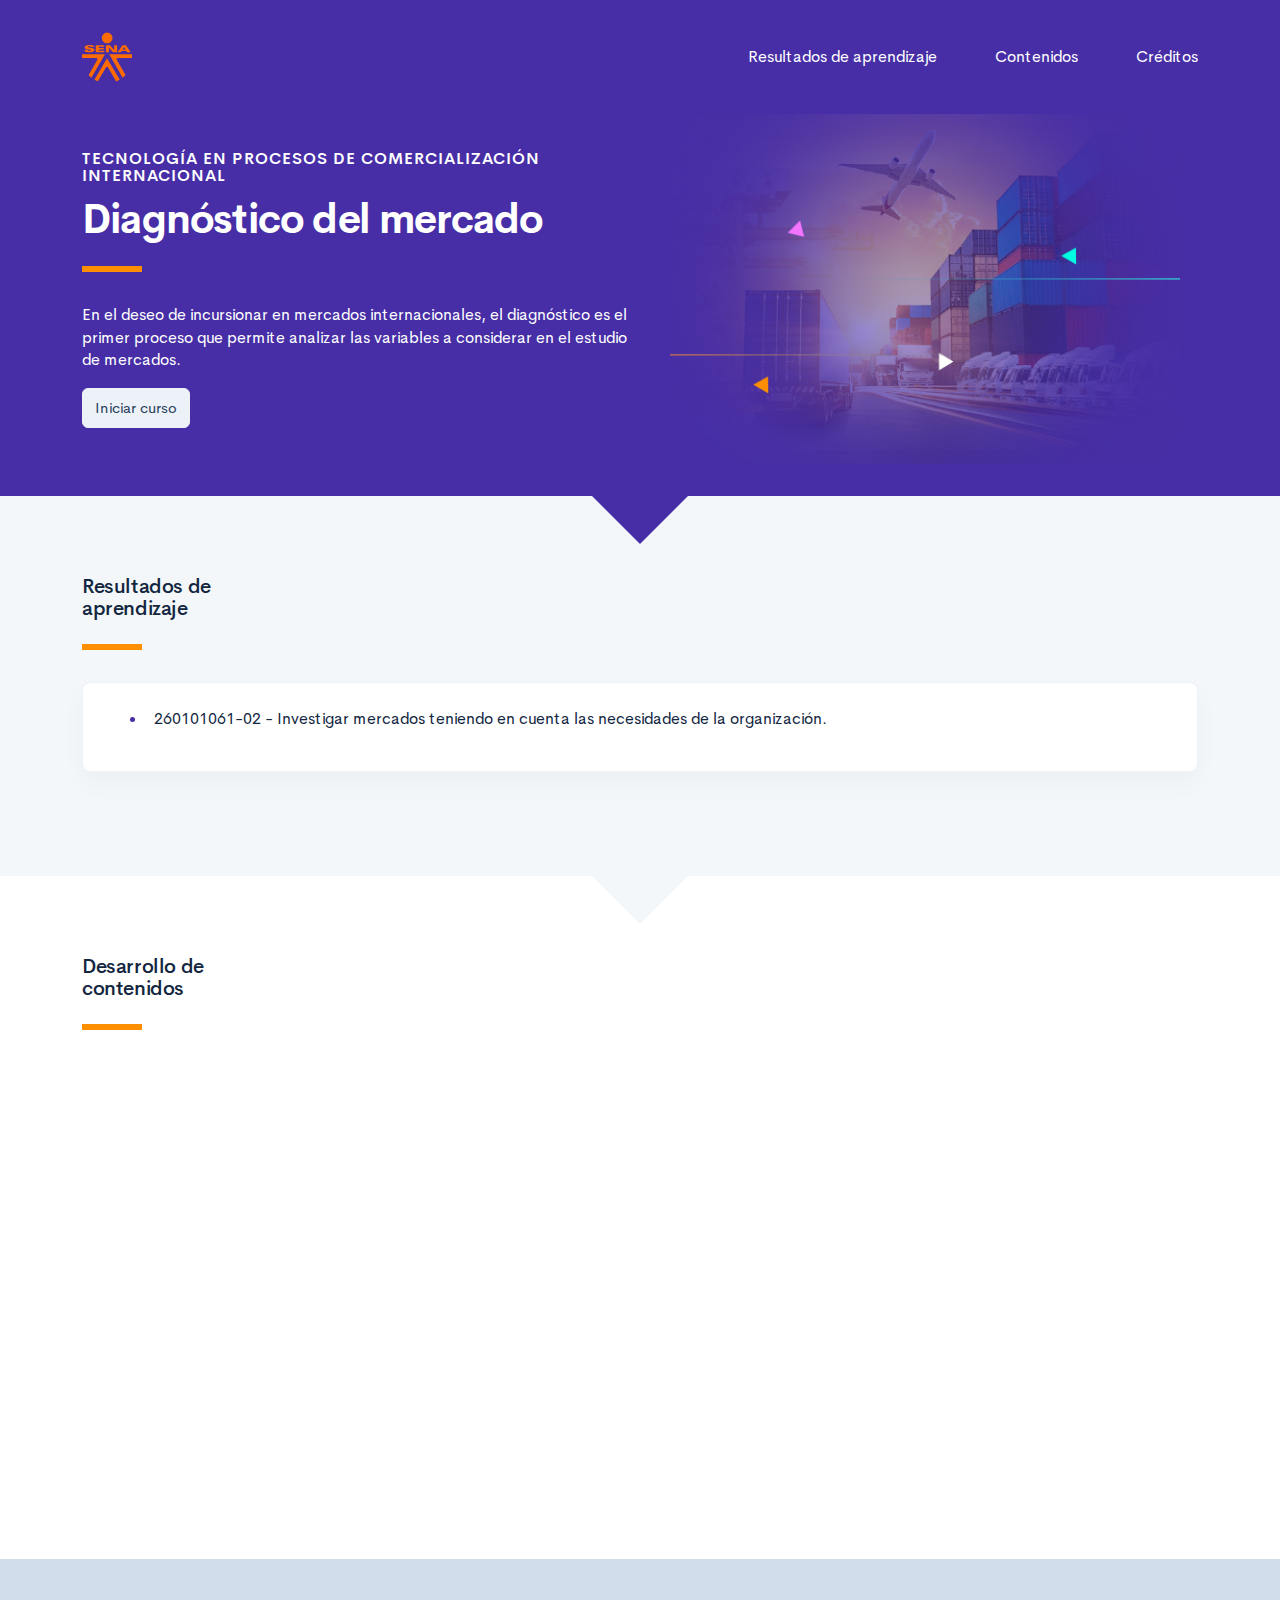
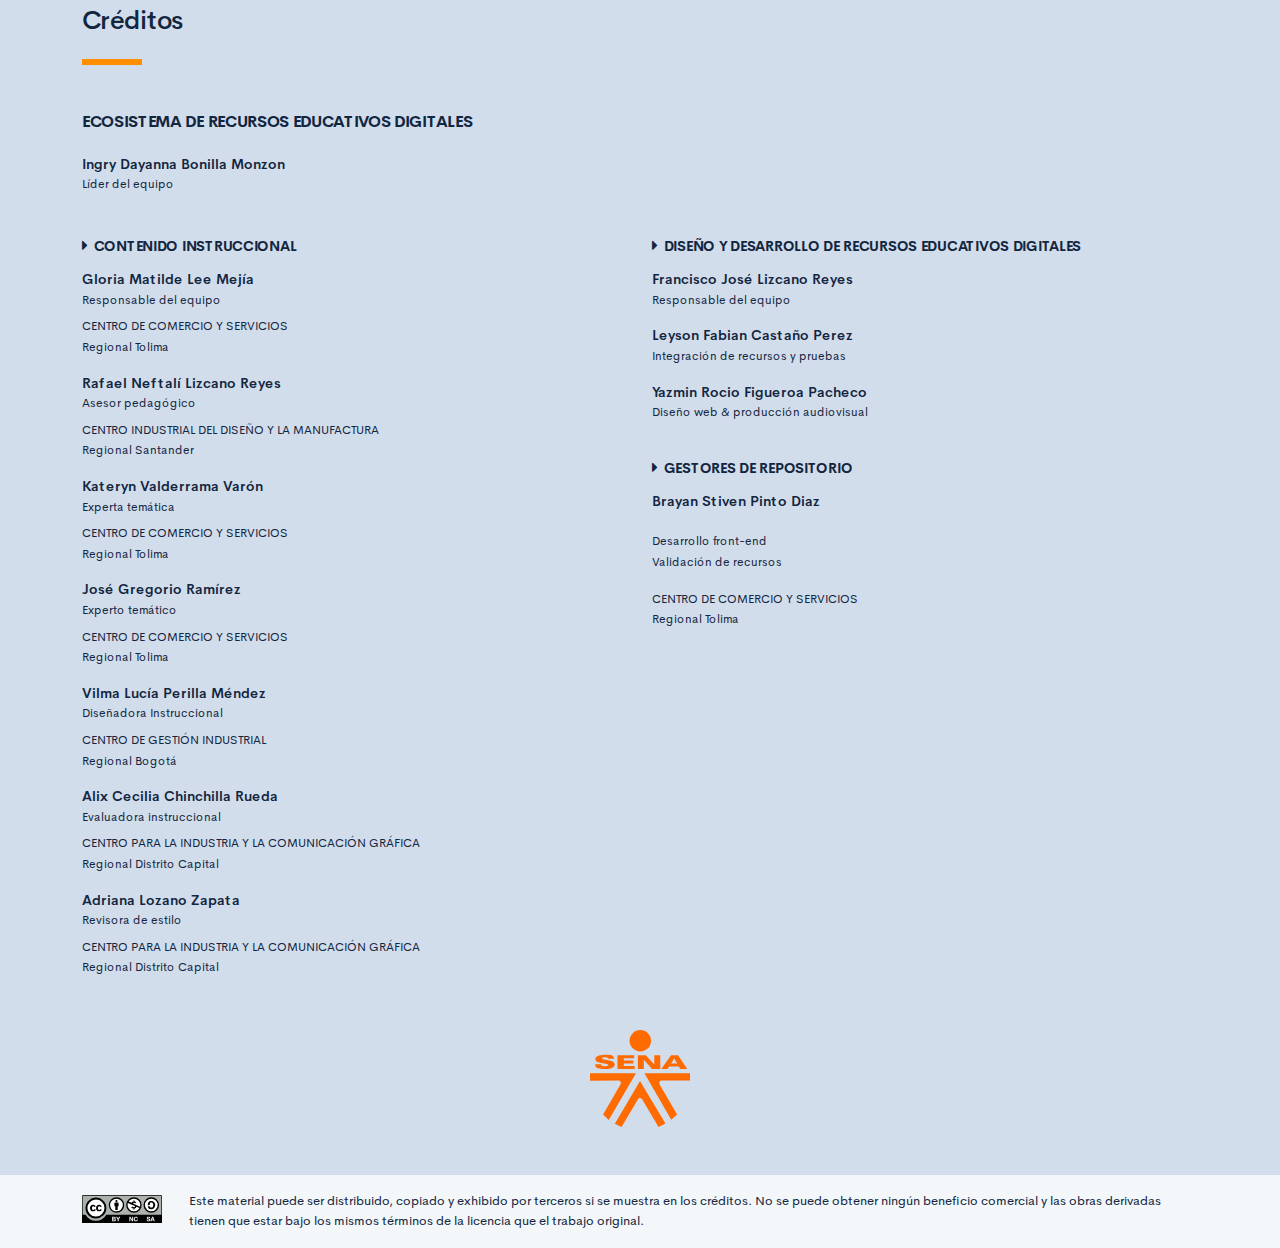
==== public/index.html @ b3762642 "Se realiza el cargue de recurso" ====
<!DOCTYPE html>
<html lang="es">
    <head>
        <meta charset="UTF-8">
        <meta name="viewport" content="width=device-width, user-scalable=no, initial-scale=1.0, maximum-scale=1.0, minimum-scale=1.0">
        <title>Diagnóstico del mercado</title>
        <meta meta name="description" content="En el deseo de incursionar en mercados internacionales, el diagnóstico es el primer proceso que permite analizar las variables a considerar en el estudio de mercados.  ">
        <link rel="icon" type="image/svg+xml" href="assets/images/logos/senaLogo.svg">
        <link rel="stylesheet" href="assets/fonts/feather/feather.css">
        <link rel="stylesheet" href="assets/fonts/fontawesome/css/font-awesome.css">
        <link href="assets/css/fancybox.css" rel="stylesheet">
        <link href="assets/css/animate.css" rel="stylesheet">
        <link rel="stylesheet" href="assets/css/main.css">
    </head>
    <body class="theme-dark page-header-textura" id="page-home">
        <header class="curso-presentacion page-header" id="CursoPresentacion">
            <div class="page-textura">
                <div class="container">
                    <div class="curso-topbar justify-content-center justify-content-md-between"><a class="curso-topbar__logo"><svg xmlns="http://www.w3.org/2000/svg" width="168.273" height="164.177" viewBox="0 0 168.273 164.177">
                                <path id="SENA_LOGO" data-name="SENA LOGO" d="M85.349,1a18.09,18.09,0,1,0,18.09,18.09h0A18.1,18.1,0,0,0,85.349,1ZM25.617,42.983a33.722,33.722,0,0,0-9.386,1.024,11.156,11.156,0,0,0-5.12,2.56A5.346,5.346,0,0,0,10.086,52.2c.683,1.707,2.56,2.9,4.608,3.584,4.437,1.536,9.386,1.877,13.994,2.731a5.1,5.1,0,0,1,2.389,1.024,1.369,1.369,0,0,1-.683,2.048,9.146,9.146,0,0,1-5.291.683A8.354,8.354,0,0,1,20.5,61.244a1.962,1.962,0,0,1-.853-2.389H9.233A7.663,7.663,0,0,0,10.6,63.463a7.59,7.59,0,0,0,4.267,2.389A28.541,28.541,0,0,0,23.4,66.876,52.426,52.426,0,0,0,35,66.023a11.043,11.043,0,0,0,5.8-2.9,5.358,5.358,0,0,0-1.365-8.533,21.267,21.267,0,0,0-5.8-2.048c-3.072-.683-5.973-1.024-9.045-1.536a9.114,9.114,0,0,1-3.072-.853,1.226,1.226,0,0,1,0-2.219,9.369,9.369,0,0,1,4.437-.683,10.554,10.554,0,0,1,4.608.853A1.877,1.877,0,0,1,31.59,49.81h9.9a5.669,5.669,0,0,0-1.195-3.584A8.875,8.875,0,0,0,35.515,43.5c-3.584-.341-6.827-.512-9.9-.512Zm21.333.683V67.217H75.792V62.1H57.531V57.489H73.744V52.54H57.531V48.786H75.109v-5.12Zm47.615,0H81.253V67.217H91.322V51.346l13.824,15.872h13.824V43.666H108.9v15.7Zm42.495,0L120.676,67.217h10.581l2.56-4.267H150.2l2.389,4.267h11.776l-15.53-23.551ZM142.35,49.3l5.12,8.533h-10.41ZM.7,74.044l.171,12.8L49,86.673c2.389.512,3.925,2.048,3.413,5.8l-29.7,51.711,9.557,9.045L78.01,74.044Zm91.646,0L137.4,152.89l9.9-8.874L117.433,92.3c-.512-3.584.853-5.291,3.413-5.8l48.127.171V74.044ZM84.837,87.185,42.512,159.546l11.264,5.461,28.159-47.615a4.283,4.283,0,0,1,2.9-1.195,4.681,4.681,0,0,1,3.072,1.195l28.159,47.786,11.605-5.973Z" transform="translate(-0.7 -1)" fill="#FF6B00" />
                            </svg>
                        </a><a class="curso-topbar__menubar collapsed btn-menu-responsive d-none" data-toggle="collapse" href="#curso-topbar__nav" aria-expanded="false"><span></span><span></span><span></span></a>
                        <nav class="curso-topbar__nav collapse show d-none d-md-block" id="curso-topbar__nav">
                            <ul class="curso-topbar__list">
                                <li class="curso-topbar__item"><a class="curso-topbar__link" href="#ResultadosAprendizaje"><span class="text-white">Resultados de aprendizaje</span></a></li>
                                <li class="curso-topbar__item"><a class="curso-topbar__link" href="#IndiceTematico"><span class="text-white">Contenidos</span></a></li>
                                <li class="curso-topbar__item"><a class="curso-topbar__link" href="#Creditos"><span class="text-white">Créditos</span></a></li>
                            </ul>
                        </nav>
                    </div>
                    <!--include includes/page-home_header.pug                -->
                    <div class="curso-portada">
                        <div class="row align-items-center">
                            <div class="col-12 col-lg-6">
                                <h3 class="curso-subtitulo" id="curso-titulo-componente">TECNOLOGÍA EN PROCESOS DE COMERCIALIZACIÓN INTERNACIONAL</h3>
                                <h1 class="curso-titulo" id="curso-titulo-tema">Diagnóstico del mercado</h1>
                                <div class="brand-line-primary"></div>
                                <p class="curso-descripcion">En el deseo de incursionar en mercados internacionales, el diagnóstico es el primer proceso que permite analizar las variables a considerar en el estudio de mercados. </p><a class="curso-btn-iniciar btn btn-light" href="main.html"><span>Iniciar curso</span></a>
                            </div>
                            <div class="col-12 col-lg-6 text-center">
                                <div class="d-none d-lg-block"><img class="curso-imagen" src="assets/images/header/header_media.png" /></div>
                            </div>
                        </div>
                    </div>
                </div>
            </div>
        </header>
        <section class="curso-resultados section bg-base-light" id="ResultadosAprendizaje">
            <div class="container">
                <h2> Resultados de <br>aprendizaje</h2>
                <div class="brand-line-primary"></div>
                <div class="card resultado-item">
                    <div class="card-body">
                        <ul class="bg-color-dark">
                            <li> <span>260101061-02 - Investigar mercados teniendo en cuenta las necesidades de la organización. </span></li>
                        </ul>
                    </div>
                </div>
            </div>
        </section>
        <section class="curso-indice-tematico section" id="IndiceTematico">
            <div class="container">
                <h2>Desarrollo de <br>contenidos</h2>
                <div class="brand-line-primary"></div>
                <div class="row justify-content-center">
                    <div class="col-12 col-sm-10">
                        <div class="card wow flipInX" data-wow-delay=".4s">
                            <div class="card-body">
                                <ul class="list-group list-group-flush list my-n3 nav-temas">
                                    <li class="list-group-item nav-tema-item">
                                        <div class="row align-items-center">
                                            <div class="col-auto">
                                                <div class="avatar avatar-sm"><span class="nav-tema-item__icon avatar-title font-size-lg bg-secondary-soft rounded-circle text-primary font-weight-bold"> <i class="fa fa-play"></i></span></div>
                                            </div>
                                            <div class="col ml-n2"><span class="nav-tema-item__titulo"> <a href="main.html#page/introduccion/">Introducción</a></span></div>
                                            <div class="col-auto"> <a class="btn btn-light nav-tema-item__btn" href="main.html#page/introduccion/">Ver más</a></div>
                                        </div>
                                    </li>
                                    <li class="list-group-item nav-tema-item">
                                        <div class="row align-items-center">
                                            <div class="col-auto">
                                                <div class="avatar avatar-sm"><span class="nav-tema-item__icon avatar-title font-size-lg bg-secondary-soft rounded-circle text-primary font-weight-bold">1</span></div>
                                            </div>
                                            <div class="col ml-n2"><span class="nav-tema-item__titulo"> <a href="main.html#page/Tecnicas_de_seleccion_de_ideas/">Técnicas de selección de ideas</a></span></div>
                                            <div class="col-auto"> <a class="btn btn-light nav-tema-item__btn" href="main.html#page/Tecnicas_de_seleccion_de_ideas/">Ver más</a></div>
                                        </div>
                                    </li>
                                    <li class="list-group-item nav-tema-item">
                                        <div class="row align-items-center">
                                            <div class="col-auto">
                                                <div class="avatar avatar-sm"><span class="nav-tema-item__icon avatar-title font-size-lg bg-secondary-soft rounded-circle text-primary font-weight-bold">2</span></div>
                                            </div>
                                            <div class="col ml-n2"><span class="nav-tema-item__titulo"> <a href="main.html#page/Diagnostico_del_mercado/">Diagnóstico del mercado</a></span></div>
                                            <div class="col-auto"> <a class="btn btn-light nav-tema-item__btn" href="main.html#page/Diagnostico_del_mercado/">Ver más</a></div>
                                        </div>
                                    </li>
                                    <li class="list-group-item nav-tema-item">
                                        <div class="row align-items-center">
                                            <div class="col-auto">
                                                <div class="avatar avatar-sm"><span class="nav-tema-item__icon avatar-title font-size-lg bg-secondary-soft rounded-circle text-primary font-weight-bold">3</span></div>
                                            </div>
                                            <div class="col ml-n2"><span class="nav-tema-item__titulo"> <a href="main.html#page/Tratados_de_libre_comercio_(TLC)/">Tratados de libre comercio (TLC)</a></span></div>
                                            <div class="col-auto"> <a class="btn btn-light nav-tema-item__btn" href="main.html#page/Tratados_de_libre_comercio_(TLC)/">Ver más</a></div>
                                        </div>
                                    </li>
                                    <li class="list-group-item nav-tema-item">
                                        <div class="row align-items-center">
                                            <div class="col-auto">
                                                <div class="avatar avatar-sm"><span class="nav-tema-item__icon avatar-title font-size-lg bg-secondary-soft rounded-circle text-primary font-weight-bold">4</span></div>
                                            </div>
                                            <div class="col ml-n2"><span class="nav-tema-item__titulo"> <a href="main.html#page/Introduccion_al_plan_de_mercadeo/">Introducción al plan de mercadeo</a></span></div>
                                            <div class="col-auto"> <a class="btn btn-light nav-tema-item__btn" href="main.html#page/Introduccion_al_plan_de_mercadeo/">Ver más</a></div>
                                        </div>
                                    </li>
                                </ul>
                            </div>
                        </div>
                    </div>
                </div>
            </div>
        </section>
        <footer class="footer" id="Creditos">
            <div class="container">
                <h1>Créditos</h1>
                <div class="brand-line-primary"></div>
                <div class="row">
                    <div class="col-12 col-md-5">
                        <h3 class="footer-subtitulo mb-4">ECOSISTEMA DE RECURSOS EDUCATIVOS DIGITALES</h3>
                        <p class="footer-texto mb-2"><strong>Ingry Dayanna Bonilla Monzon</strong><br /><span class="text-small">Líder del equipo</span></p>
                    </div>
                </div>
                <div class="row mt-5">
                    <div class="col-12 col-md-6">
                        <h4 class="footer-subtitulo-2 mt-0">
                            <div class="fa fa-caret-right mr-2"></div>Contenido Instruccional
                        </h4>
                        <p class="footer-texto mb-2"><strong>Gloria Matilde Lee Mejía </strong><br /><span class="text-small">Responsable del equipo</span></p>
                        <p class="footer-texto"><span class="text-small text-uppercase">Centro de Comercio y Servicios</span><br /><span class="text-small">Regional Tolima</span></p>
                        <p class="footer-texto mb-2"><strong>Rafael Neftalí Lizcano Reyes</strong><br /><span class="text-small">Asesor pedagógico<br /></span></p>
                        <p class="footer-texto"><span class="text-small text-uppercase">CENTRO INDUSTRIAL DEL DISEÑO Y LA MANUFACTURA</span><br /><span class="text-small">Regional Santander</span></p>
                        <p class="footer-texto mb-2"><strong>Kateryn Valderrama Varón</strong><br /><span class="text-small">Experta temática<br /></span></p>
                        <p class="footer-texto"><span class="text-small text-uppercase">Centro de Comercio y servicios </span><br /><span class="text-small">Regional Tolima</span></p>
                        <p class="footer-texto mb-2"><strong>José Gregorio Ramírez</strong><br /><span class="text-small">Experto temático<br /></span></p>
                        <p class="footer-texto"><span class="text-small text-uppercase">Centro de Comercio y servicios </span><br /><span class="text-small">Regional Tolima</span></p>
                        <p class="footer-texto mb-2"><strong>Vilma Lucía Perilla Méndez</strong><br /><span class="text-small">Diseñadora Instruccional<br /></span></p>
                        <p class="footer-texto"><span class="text-small text-uppercase">Centro de Gestión Industrial</span><br /><span class="text-small">Regional Bogotá</span></p>
                        <p class="footer-texto mb-2"><strong>Alix Cecilia Chinchilla Rueda</strong><br /><span class="text-small">Evaluadora instruccional<br /></span></p>
                        <p class="footer-texto"><span class="text-small text-uppercase">Centro para la Industria y la Comunicación Gráfica</span><br /><span class="text-small">Regional Distrito Capital</span></p>
                        <p class="footer-texto mb-2"><strong>Adriana Lozano Zapata</strong><br /><span class="text-small">Revisora de estilo<br /></span></p>
                        <p class="footer-texto"><span class="text-small text-uppercase">Centro para la Industria y la Comunicación Gráfica</span><br /><span class="text-small">Regional Distrito Capital</span></p>
                    </div>
                    <div class="col-12 col-md-6">
                        <h4 class="footer-subtitulo-2 mt-0">
                            <div class="fa fa-caret-right mr-2"></div>Diseño y desarrollo de recursos educativos digitales
                        </h4>
                        <p class="footer-texto"><strong>Francisco José Lizcano Reyes </strong><br /><span class="text-small">Responsable del equipo<br /></span></p>
                        <p class="footer-texto"><strong>Leyson Fabian Castaño Perez</strong><br /><span class="text-small">Integración de recursos y pruebas<br /></span></p>
                        <p class="footer-texto"><strong>Yazmin Rocio Figueroa Pacheco</strong><br /> <span class="text-small">Diseño web & producción audiovisual<br /></span></p>
                        <h4 class="footer-subtitulo-2 mt-5">
                            <div class="fa fa-caret-right mr-2"></div>Gestores de repositorio
                        </h4>
                        <p class="footer-texto"><strong>Brayan Stiven Pinto Diaz</strong><br /><br /><span class="text-small">Desarrollo front-end<br /></span><span class="text-small">Validación de recursos<br /></span></p>
                        <p class="footer-texto"><span class="text-small text-uppercase">Centro de comercio y servicios</span><br /><span class="text-small">Regional Tolima</span></p>
                    </div>
                </div>
                <div class="row justify-content-center align-items-center mt-5"><img src="assets/images/logos/senaLogo.svg" style="max-width:100px" /></div>
            </div>
        </footer>
        <section id="cc">
            <div class="container">
                <div class="d-flex flex-column flex-sm-row"><span class="pr-3"><i class="icon cc"></i></span><span>Este material puede ser distribuido, copiado y exhibido por terceros si se muestra en los créditos. No se puede obtener ningún beneficio comercial y las obras derivadas tienen que estar bajo los mismos términos de la licencia que el trabajo original.</span></div>
            </div>
        </section>
        <script src="assets/js/vendor.js"></script>
        <script src="assets/js/global.js"> </script>
        <script src="assets/js/pages.js"></script>
    </body>
</html>
---- public/assets/fonts/feather/feather.css ----
@font-face {
  font-family: 'Feather';
  src:
    url('fonts/Feather.ttf?sdxovp') format('truetype'),
    url('fonts/Feather.woff?sdxovp') format('woff'),
    url('fonts/Feather.svg?sdxovp#Feather') format('svg');
  font-weight: normal;
  font-style: normal;
}

.fe {
  /* use !important to prevent issues with browser extensions that change fonts */
  font-family: 'Feather' !important;
  speak: none;
  font-style: normal;
  font-weight: normal;
  font-variant: normal;
  text-transform: none;
  line-height: 1;

  /* Better Font Rendering =========== */
  -webkit-font-smoothing: antialiased;
  -moz-osx-font-smoothing: grayscale;
}

.fe-activity:before {
  content: "\e900";
}
.fe-airplay:before {
  content: "\e901";
}
.fe-alert-circle:before {
  content: "\e902";
}
.fe-alert-octagon:before {
  content: "\e903";
}
.fe-alert-triangle:before {
  content: "\e904";
}
.fe-align-center:before {
  content: "\e905";
}
.fe-align-justify:before {
  content: "\e906";
}
.fe-align-left:before {
  content: "\e907";
}
.fe-align-right:before {
  content: "\e908";
}
.fe-anchor:before {
  content: "\e909";
}
.fe-aperture:before {
  content: "\e90a";
}
.fe-archive:before {
  content: "\e90b";
}
.fe-arrow-down:before {
  content: "\e90c";
}
.fe-arrow-down-circle:before {
  content: "\e90d";
}
.fe-arrow-down-left:before {
  content: "\e90e";
}
.fe-arrow-down-right:before {
  content: "\e90f";
}
.fe-arrow-left:before {
  content: "\e910";
}
.fe-arrow-left-circle:before {
  content: "\e911";
}
.fe-arrow-right:before {
  content: "\e912";
}
.fe-arrow-right-circle:before {
  content: "\e913";
}
.fe-arrow-up:before {
  content: "\e914";
}
.fe-arrow-up-circle:before {
  content: "\e915";
}
.fe-arrow-up-left:before {
  content: "\e916";
}
.fe-arrow-up-right:before {
  content: "\e917";
}
.fe-at-sign:before {
  content: "\e918";
}
.fe-award:before {
  content: "\e919";
}
.fe-bar-chart:before {
  content: "\e91a";
}
.fe-bar-chart-2:before {
  content: "\e91b";
}
.fe-battery:before {
  content: "\e91c";
}
.fe-battery-charging:before {
  content: "\e91d";
}
.fe-bell:before {
  content: "\e91e";
}
.fe-bell-off:before {
  content: "\e91f";
}
.fe-bluetooth:before {
  content: "\e920";
}
.fe-bold:before {
  content: "\e921";
}
.fe-book:before {
  content: "\e922";
}
.fe-book-open:before {
  content: "\e923";
}
.fe-bookmark:before {
  content: "\e924";
}
.fe-box:before {
  content: "\e925";
}
.fe-briefcase:before {
  content: "\e926";
}
.fe-calendar:before {
  content: "\e927";
}
.fe-camera:before {
  content: "\e928";
}
.fe-camera-off:before {
  content: "\e929";
}
.fe-cast:before {
  content: "\e92a";
}
.fe-check:before {
  content: "\e92b";
}
.fe-check-circle:before {
  content: "\e92c";
}
.fe-check-square:before {
  content: "\e92d";
}
.fe-chevron-down:before {
  content: "\e92e";
}
.fe-chevron-left:before {
  content: "\e92f";
}
.fe-chevron-right:before {
  content: "\e930";
}
.fe-chevron-up:before {
  content: "\e931";
}
.fe-chevrons-down:before {
  content: "\e932";
}
.fe-chevrons-left:before {
  content: "\e933";
}
.fe-chevrons-right:before {
  content: "\e934";
}
.fe-chevrons-up:before {
  content: "\e935";
}
.fe-chrome:before {
  content: "\e936";
}
.fe-circle:before {
  content: "\e937";
}
.fe-clipboard:before {
  content: "\e938";
}
.fe-clock:before {
  content: "\e939";
}
.fe-cloud:before {
  content: "\e93a";
}
.fe-cloud-drizzle:before {
  content: "\e93b";
}
.fe-cloud-lightning:before {
  content: "\e93c";
}
.fe-cloud-off:before {
  content: "\e93d";
}
.fe-cloud-rain:before {
  content: "\e93e";
}
.fe-cloud-snow:before {
  content: "\e93f";
}
.fe-code:before {
  content: "\e940";
}
.fe-codepen:before {
  content: "\e941";
}
.fe-command:before {
  content: "\e942";
}
.fe-compass:before {
  content: "\e943";
}
.fe-copy:before {
  content: "\e944";
}
.fe-corner-down-left:before {
  content: "\e945";
}
.fe-corner-down-right:before {
  content: "\e946";
}
.fe-corner-left-down:before {
  content: "\e947";
}
.fe-corner-left-up:before {
  content: "\e948";
}
.fe-corner-right-down:before {
  content: "\e949";
}
.fe-corner-right-up:before {
  content: "\e94a";
}
.fe-corner-up-left:before {
  content: "\e94b";
}
.fe-corner-up-right:before {
  content: "\e94c";
}
.fe-cpu:before {
  content: "\e94d";
}
.fe-credit-card:before {
  content: "\e94e";
}
.fe-crop:before {
  content: "\e94f";
}
.fe-crosshair:before {
  content: "\e950";
}
.fe-database:before {
  content: "\e951";
}
.fe-delete:before {
  content: "\e952";
}
.fe-disc:before {
  content: "\e953";
}
.fe-dollar-sign:before {
  content: "\e954";
}
.fe-download:before {
  content: "\e955";
}
.fe-download-cloud:before {
  content: "\e956";
}
.fe-droplet:before {
  content: "\e957";
}
.fe-edit:before {
  content: "\e958";
}
.fe-edit-2:before {
  content: "\e959";
}
.fe-edit-3:before {
  content: "\e95a";
}
.fe-external-link:before {
  content: "\e95b";
}
.fe-eye:before {
  content: "\e95c";
}
.fe-eye-off:before {
  content: "\e95d";
}
.fe-facebook:before {
  content: "\e95e";
}
.fe-fast-forward:before {
  content: "\e95f";
}
.fe-feather:before {
  content: "\e960";
}
.fe-file:before {
  content: "\e961";
}
.fe-file-minus:before {
  content: "\e962";
}
.fe-file-plus:before {
  content: "\e963";
}
.fe-file-text:before {
  content: "\e964";
}
.fe-film:before {
  content: "\e965";
}
.fe-filter:before {
  content: "\e966";
}
.fe-flag:before {
  content: "\e967";
}
.fe-folder:before {
  content: "\e968";
}
.fe-folder-minus:before {
  content: "\e969";
}
.fe-folder-plus:before {
  content: "\e96a";
}
.fe-gift:before {
  content: "\e96b";
}
.fe-git-branch:before {
  content: "\e96c";
}
.fe-git-commit:before {
  content: "\e96d";
}
.fe-git-merge:before {
  content: "\e96e";
}
.fe-git-pull-request:before {
  content: "\e96f";
}
.fe-github:before {
  content: "\e970";
}
.fe-gitlab:before {
  content: "\e971";
}
.fe-globe:before {
  content: "\e972";
}
.fe-grid:before {
  content: "\e973";
}
.fe-hard-drive:before {
  content: "\e974";
}
.fe-hash:before {
  content: "\e975";
}
.fe-headphones:before {
  content: "\e976";
}
.fe-heart:before {
  content: "\e977";
}
.fe-help-circle:before {
  content: "\e978";
}
.fe-home:before {
  content: "\e979";
}
.fe-image:before {
  content: "\e97a";
}
.fe-inbox:before {
  content: "\e97b";
}
.fe-info:before {
  content: "\e97c";
}
.fe-instagram:before {
  content: "\e97d";
}
.fe-italic:before {
  content: "\e97e";
}
.fe-layers:before {
  content: "\e97f";
}
.fe-layout:before {
  content: "\e980";
}
.fe-life-buoy:before {
  content: "\e981";
}
.fe-link:before {
  content: "\e982";
}
.fe-link-2:before {
  content: "\e983";
}
.fe-linkedin:before {
  content: "\e984";
}
.fe-list:before {
  content: "\e985";
}
.fe-loader:before {
  content: "\e986";
}
.fe-lock:before {
  content: "\e987";
}
.fe-log-in:before {
  content: "\e988";
}
.fe-log-out:before {
  content: "\e989";
}
.fe-mail:before {
  content: "\e98a";
}
.fe-map:before {
  content: "\e98b";
}
.fe-map-pin:before {
  content: "\e98c";
}
.fe-maximize:before {
  content: "\e98d";
}
.fe-maximize-2:before {
  content: "\e98e";
}
.fe-menu:before {
  content: "\e98f";
}
.fe-message-circle:before {
  content: "\e990";
}
.fe-message-square:before {
  content: "\e991";
}
.fe-mic:before {
  content: "\e992";
}
.fe-mic-off:before {
  content: "\e993";
}
.fe-minimize:before {
  content: "\e994";
}
.fe-minimize-2:before {
  content: "\e995";
}
.fe-minus:before {
  content: "\e996";
}
.fe-minus-circle:before {
  content: "\e997";
}
.fe-minus-square:before {
  content: "\e998";
}
.fe-monitor:before {
  content: "\e999";
}
.fe-moon:before {
  content: "\e99a";
}
.fe-more-horizontal:before {
  content: "\e99b";
}
.fe-more-vertical:before {
  content: "\e99c";
}
.fe-move:before {
  content: "\e99d";
}
.fe-music:before {
  content: "\e99e";
}
.fe-navigation:before {
  content: "\e99f";
}
.fe-navigation-2:before {
  content: "\e9a0";
}
.fe-octagon:before {
  content: "\e9a1";
}
.fe-package:before {
  content: "\e9a2";
}
.fe-paperclip:before {
  content: "\e9a3";
}
.fe-pause:before {
  content: "\e9a4";
}
.fe-pause-circle:before {
  content: "\e9a5";
}
.fe-percent:before {
  content: "\e9a6";
}
.fe-phone:before {
  content: "\e9a7";
}
.fe-phone-call:before {
  content: "\e9a8";
}
.fe-phone-forwarded:before {
  content: "\e9a9";
}
.fe-phone-incoming:before {
  content: "\e9aa";
}
.fe-phone-missed:before {
  content: "\e9ab";
}
.fe-phone-off:before {
  content: "\e9ac";
}
.fe-phone-outgoing:before {
  content: "\e9ad";
}
.fe-pie-chart:before {
  content: "\e9ae";
}
.fe-play:before {
  content: "\e9af";
}
.fe-play-circle:before {
  content: "\e9b0";
}
.fe-plus:before {
  content: "\e9b1";
}
.fe-plus-circle:before {
  content: "\e9b2";
}
.fe-plus-square:before {
  content: "\e9b3";
}
.fe-pocket:before {
  content: "\e9b4";
}
.fe-power:before {
  content: "\e9b5";
}
.fe-printer:before {
  content: "\e9b6";
}
.fe-radio:before {
  content: "\e9b7";
}
.fe-refresh-ccw:before {
  content: "\e9b8";
}
.fe-refresh-cw:before {
  content: "\e9b9";
}
.fe-repeat:before {
  content: "\e9ba";
}
.fe-rewind:before {
  content: "\e9bb";
}
.fe-rotate-ccw:before {
  content: "\e9bc";
}
.fe-rotate-cw:before {
  content: "\e9bd";
}
.fe-rss:before {
  content: "\e9be";
}
.fe-save:before {
  content: "\e9bf";
}
.fe-scissors:before {
  content: "\e9c0";
}
.fe-search:before {
  content: "\e9c1";
}
.fe-send:before {
  content: "\e9c2";
}
.fe-server:before {
  content: "\e9c3";
}
.fe-settings:before {
  content: "\e9c4";
}
.fe-share:before {
  content: "\e9c5";
}
.fe-share-2:before {
  content: "\e9c6";
}
.fe-shield:before {
  content: "\e9c7";
}
.fe-shield-off:before {
  content: "\e9c8";
}
.fe-shopping-bag:before {
  content: "\e9c9";
}
.fe-shopping-cart:before {
  content: "\e9ca";
}
.fe-shuffle:before {
  content: "\e9cb";
}
.fe-sidebar:before {
  content: "\e9cc";
}
.fe-skip-back:before {
  content: "\e9cd";
}
.fe-skip-forward:before {
  content: "\e9ce";
}
.fe-slack:before {
  content: "\e9cf";
}
.fe-slash:before {
  content: "\e9d0";
}
.fe-sliders:before {
  content: "\e9d1";
}
.fe-smartphone:before {
  content: "\e9d2";
}
.fe-speaker:before {
  content: "\e9d3";
}
.fe-square:before {
  content: "\e9d4";
}
.fe-star:before {
  content: "\e9d5";
}
.fe-stop-circle:before {
  content: "\e9d6";
}
.fe-sun:before {
  content: "\e9d7";
}
.fe-sunrise:before {
  content: "\e9d8";
}
.fe-sunset:before {
  content: "\e9d9";
}
.fe-tablet:before {
  content: "\e9da";
}
.fe-tag:before {
  content: "\e9db";
}
.fe-target:before {
  content: "\e9dc";
}
.fe-terminal:before {
  content: "\e9dd";
}
.fe-thermometer:before {
  content: "\e9de";
}
.fe-thumbs-down:before {
  content: "\e9df";
}
.fe-thumbs-up:before {
  content: "\e9e0";
}
.fe-toggle-left:before {
  content: "\e9e1";
}
.fe-toggle-right:before {
  content: "\e9e2";
}
.fe-trash:before {
  content: "\e9e3";
}
.fe-trash-2:before {
  content: "\e9e4";
}
.fe-trending-down:before {
  content: "\e9e5";
}
.fe-trending-up:before {
  content: "\e9e6";
}
.fe-triangle:before {
  content: "\e9e7";
}
.fe-truck:before {
  content: "\e9e8";
}
.fe-tv:before {
  content: "\e9e9";
}
.fe-twitter:before {
  content: "\e9ea";
}
.fe-type:before {
  content: "\e9eb";
}
.fe-umbrella:before {
  content: "\e9ec";
}
.fe-underline:before {
  content: "\e9ed";
}
.fe-unlock:before {
  content: "\e9ee";
}
.fe-upload:before {
  content: "\e9ef";
}
.fe-upload-cloud:before {
  content: "\e9f0";
}
.fe-user:before {
  content: "\e9f1";
}
.fe-user-check:before {
  content: "\e9f2";
}
.fe-user-minus:before {
  content: "\e9f3";
}
.fe-user-plus:before {
  content: "\e9f4";
}
.fe-user-x:before {
  content: "\e9f5";
}
.fe-users:before {
  content: "\e9f6";
}
.fe-video:before {
  content: "\e9f7";
}
.fe-video-off:before {
  content: "\e9f8";
}
.fe-voicemail:before {
  content: "\e9f9";
}
.fe-volume:before {
  content: "\e9fa";
}
.fe-volume-1:before {
  content: "\e9fb";
}
.fe-volume-2:before {
  content: "\e9fc";
}
.fe-volume-x:before {
  content: "\e9fd";
}
.fe-watch:before {
  content: "\e9fe";
}
.fe-wifi:before {
  content: "\e9ff";
}
.fe-wifi-off:before {
  content: "\ea00";
}
.fe-wind:before {
  content: "\ea01";
}
.fe-x:before {
  content: "\ea02";
}
.fe-x-circle:before {
  content: "\ea03";
}
.fe-x-square:before {
  content: "\ea04";
}
.fe-youtube:before {
  content: "\ea05";
}
.fe-zap:before {
  content: "\ea06";
}
.fe-zap-off:before {
  content: "\ea07";
}
.fe-zoom-in:before {
  content: "\ea08";
}
.fe-zoom-out:before {
  content: "\ea09";
}
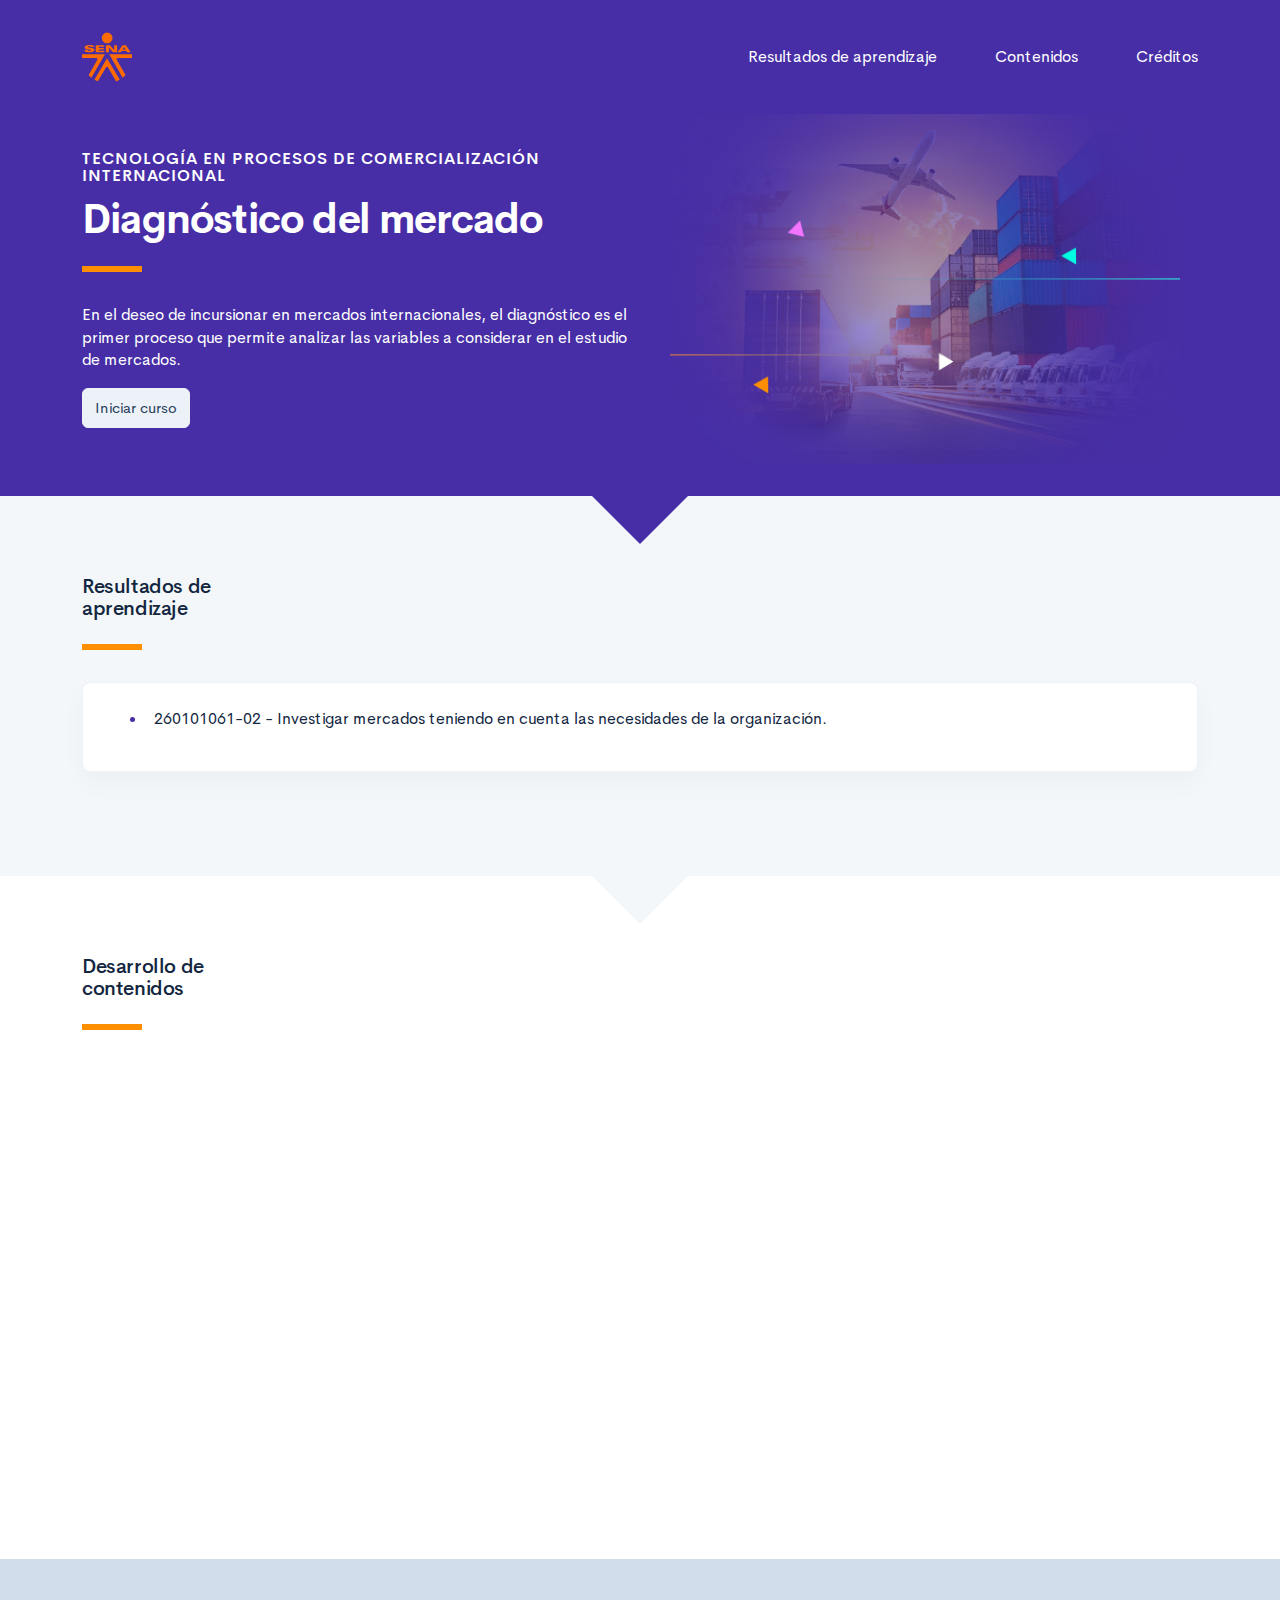
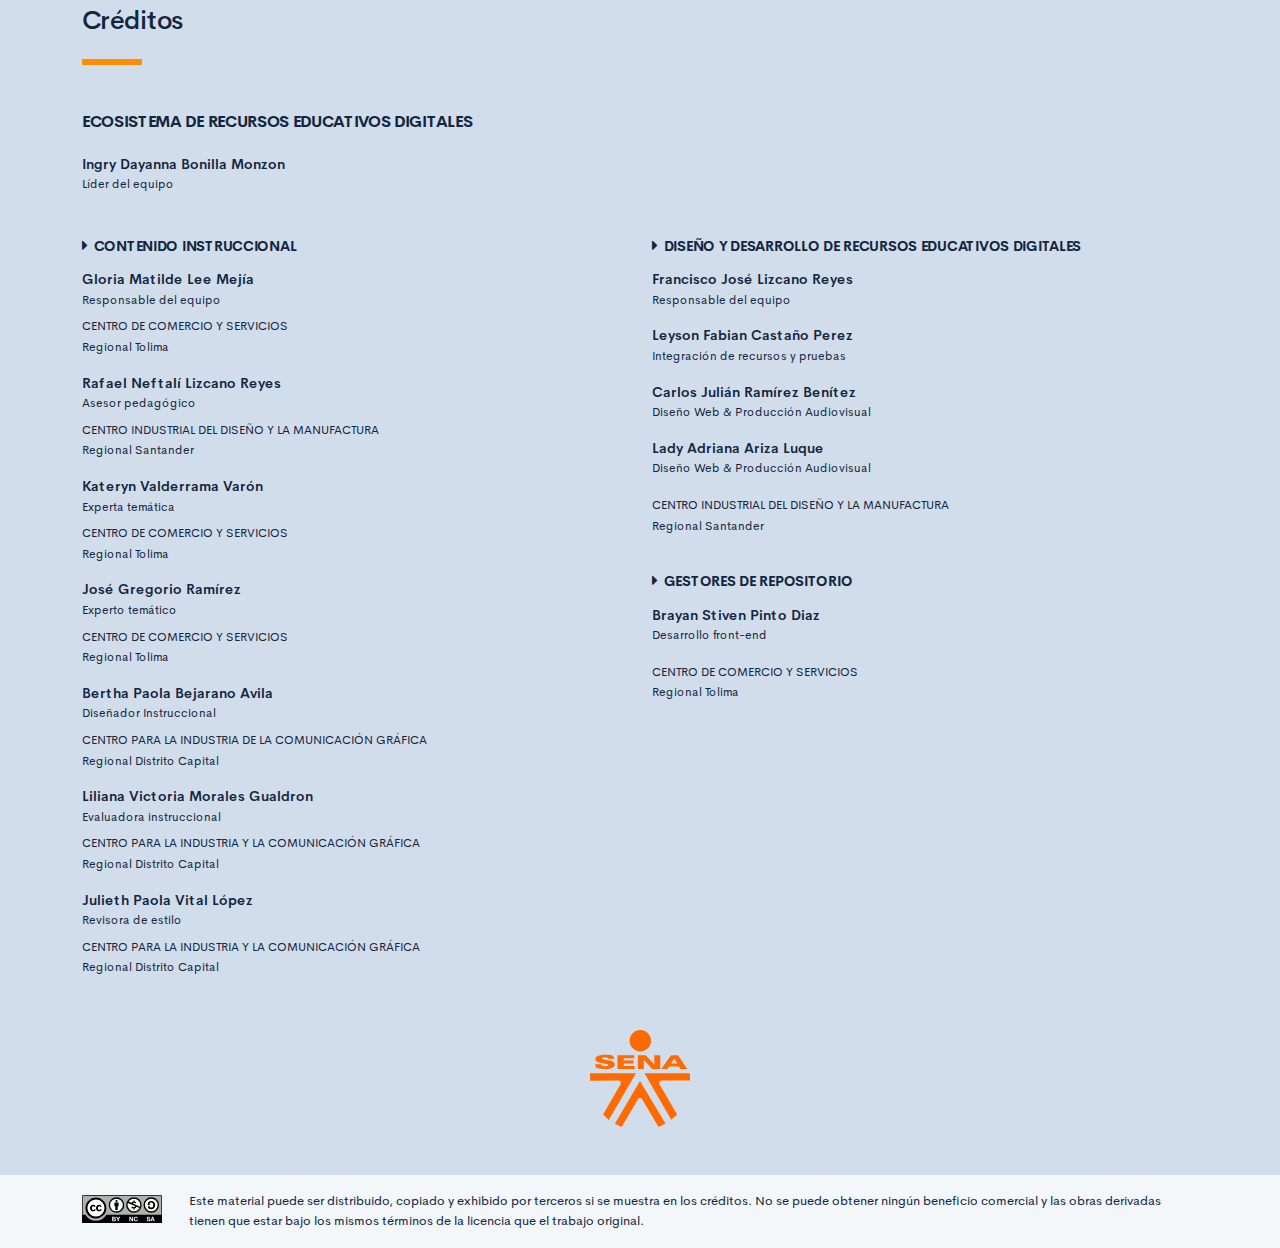
==== commit 994dd254: "Se actualizan creditos" ====
--- a/public/index.html
+++ b/public/index.html
@@ -142,11 +142,11 @@
                         <p class="footer-texto"><span class="text-small text-uppercase">Centro de Comercio y servicios </span><br /><span class="text-small">Regional Tolima</span></p>
                         <p class="footer-texto mb-2"><strong>José Gregorio Ramírez</strong><br /><span class="text-small">Experto temático<br /></span></p>
                         <p class="footer-texto"><span class="text-small text-uppercase">Centro de Comercio y servicios </span><br /><span class="text-small">Regional Tolima</span></p>
-                        <p class="footer-texto mb-2"><strong>Vilma Lucía Perilla Méndez</strong><br /><span class="text-small">Diseñadora Instruccional<br /></span></p>
-                        <p class="footer-texto"><span class="text-small text-uppercase">Centro de Gestión Industrial</span><br /><span class="text-small">Regional Bogotá</span></p>
-                        <p class="footer-texto mb-2"><strong>Alix Cecilia Chinchilla Rueda</strong><br /><span class="text-small">Evaluadora instruccional<br /></span></p>
+                        <p class="footer-texto mb-2"><strong>Bertha Paola Bejarano Avila</strong><br /><span class="text-small">Diseñador Instruccional<br /></span></p>
+                        <p class="footer-texto"><span class="text-small text-uppercase">Centro para La Industria de la Comunicación Gráfica</span><br /><span class="text-small">Regional Distrito Capital</span></p>
+                        <p class="footer-texto mb-2"><strong>Liliana Victoria Morales Gualdron</strong><br /><span class="text-small">Evaluadora instruccional<br /></span></p>
                         <p class="footer-texto"><span class="text-small text-uppercase">Centro para la Industria y la Comunicación Gráfica</span><br /><span class="text-small">Regional Distrito Capital</span></p>
-                        <p class="footer-texto mb-2"><strong>Adriana Lozano Zapata</strong><br /><span class="text-small">Revisora de estilo<br /></span></p>
+                        <p class="footer-texto mb-2"><strong>Julieth Paola Vital López</strong><br /><span class="text-small">Revisora de estilo<br /></span></p>
                         <p class="footer-texto"><span class="text-small text-uppercase">Centro para la Industria y la Comunicación Gráfica</span><br /><span class="text-small">Regional Distrito Capital</span></p>
                     </div>
                     <div class="col-12 col-md-6">
@@ -155,11 +155,13 @@
                         </h4>
                         <p class="footer-texto"><strong>Francisco José Lizcano Reyes </strong><br /><span class="text-small">Responsable del equipo<br /></span></p>
                         <p class="footer-texto"><strong>Leyson Fabian Castaño Perez</strong><br /><span class="text-small">Integración de recursos y pruebas<br /></span></p>
-                        <p class="footer-texto"><strong>Yazmin Rocio Figueroa Pacheco</strong><br /> <span class="text-small">Diseño web & producción audiovisual<br /></span></p>
+                        <p class="footer-texto"><strong>Carlos Julián Ramírez Benítez</strong><br /> <span class="text-small">Diseño Web & Producción Audiovisual<br /></span></p>
+                        <p class="footer-texto"><strong>Lady Adriana Ariza Luque</strong><br /> <span class="text-small">Diseño Web & Producción Audiovisual<br /></span></p>
+                        <p class="footer-texto"><span class="text-small text-uppercase">Centro Industrial Del Diseño Y La Manufactura</span><br /><span class="text-small">Regional Santander</span></p>
                         <h4 class="footer-subtitulo-2 mt-5">
                             <div class="fa fa-caret-right mr-2"></div>Gestores de repositorio
                         </h4>
-                        <p class="footer-texto"><strong>Brayan Stiven Pinto Diaz</strong><br /><br /><span class="text-small">Desarrollo front-end<br /></span><span class="text-small">Validación de recursos<br /></span></p>
+                        <p class="footer-texto"><strong>Brayan Stiven Pinto Diaz</strong><br /><span class="text-small">Desarrollo front-end<br /></span></p>
                         <p class="footer-texto"><span class="text-small text-uppercase">Centro de comercio y servicios</span><br /><span class="text-small">Regional Tolima</span></p>
                     </div>
                 </div>
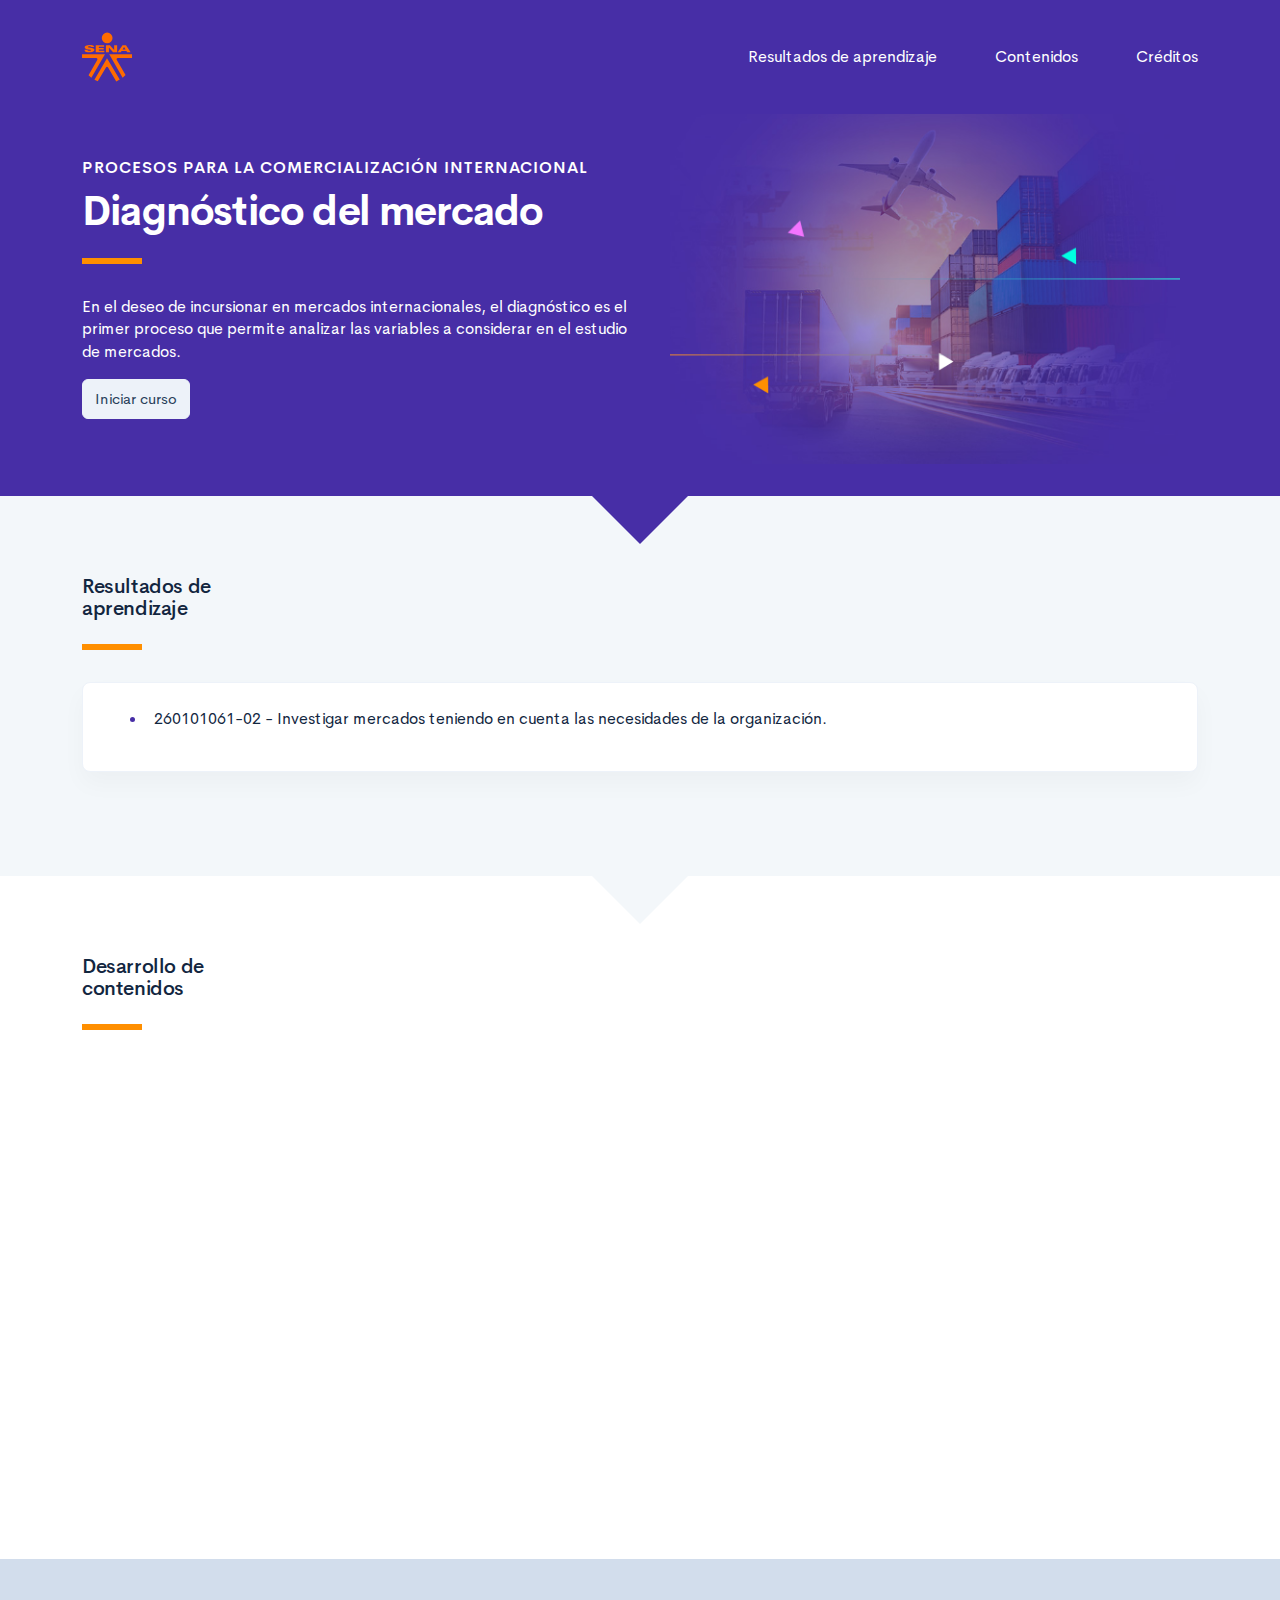
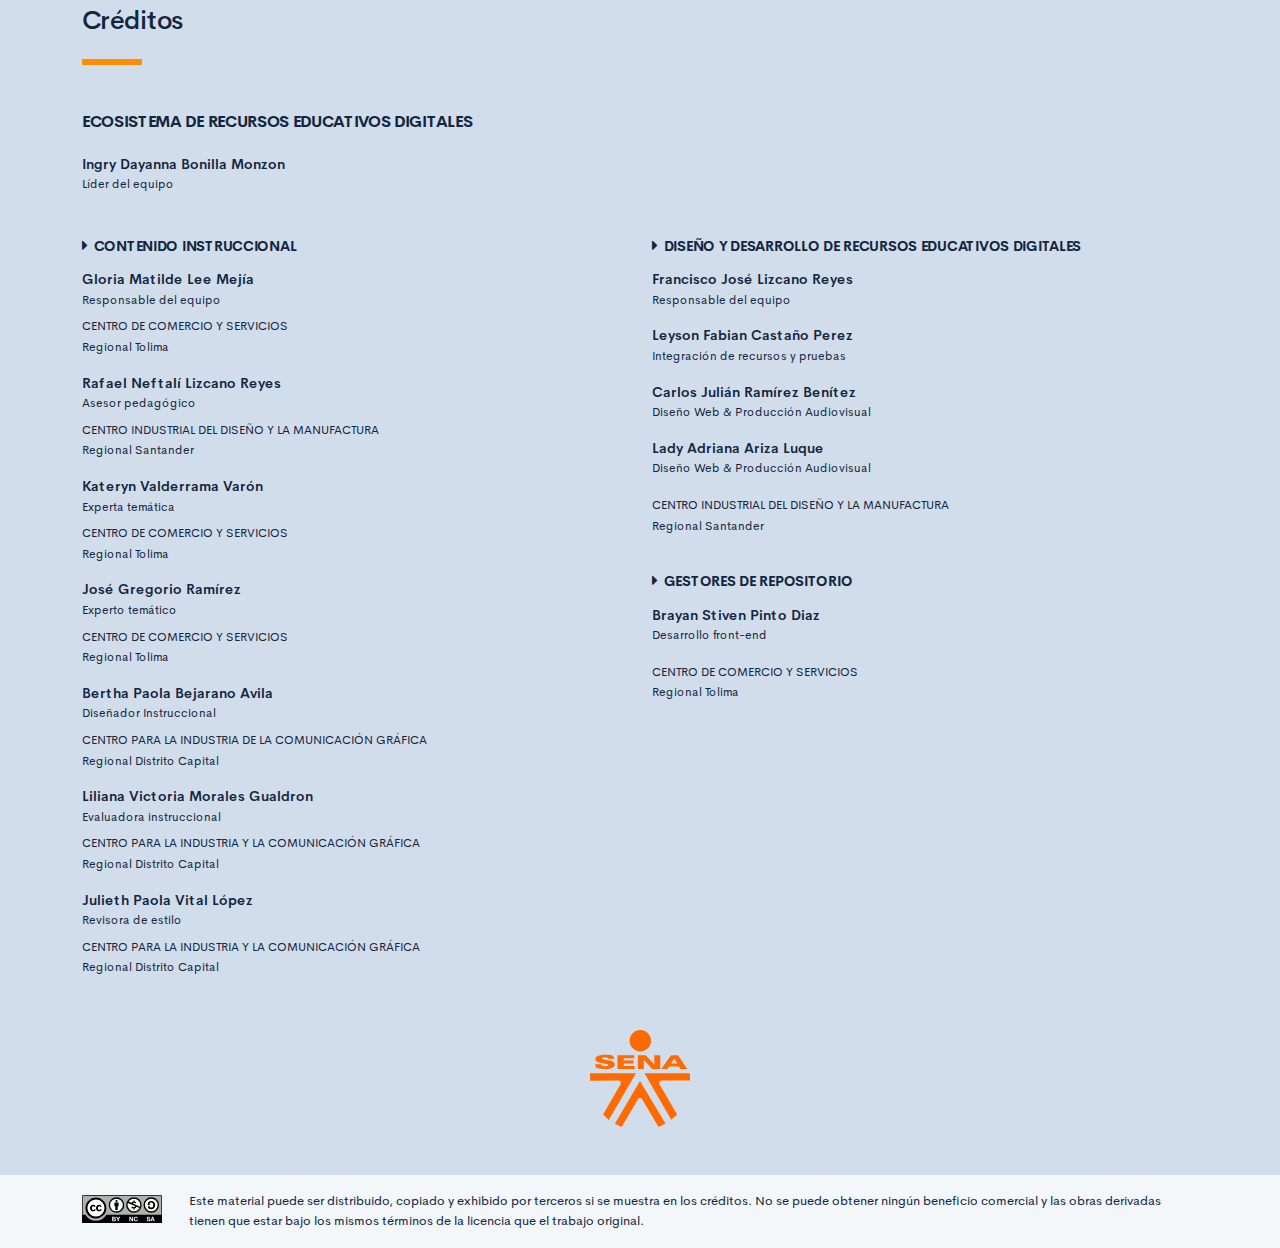
==== commit 5030a0f1: "Se realizan los ajustes solicitados por el equipo de Gestores de Repositorio." ====
--- a/public/index.html
+++ b/public/index.html
@@ -32,7 +32,7 @@
                     <div class="curso-portada">
                         <div class="row align-items-center">
                             <div class="col-12 col-lg-6">
-                                <h3 class="curso-subtitulo" id="curso-titulo-componente">TECNOLOGÍA EN PROCESOS DE COMERCIALIZACIÓN INTERNACIONAL</h3>
+                                <h3 class="curso-subtitulo" id="curso-titulo-componente">PROCESOS PARA LA COMERCIALIZACIÓN INTERNACIONAL</h3>
                                 <h1 class="curso-titulo" id="curso-titulo-tema">Diagnóstico del mercado</h1>
                                 <div class="brand-line-primary"></div>
                                 <p class="curso-descripcion">En el deseo de incursionar en mercados internacionales, el diagnóstico es el primer proceso que permite analizar las variables a considerar en el estudio de mercados. </p><a class="curso-btn-iniciar btn btn-light" href="main.html"><span>Iniciar curso</span></a>
